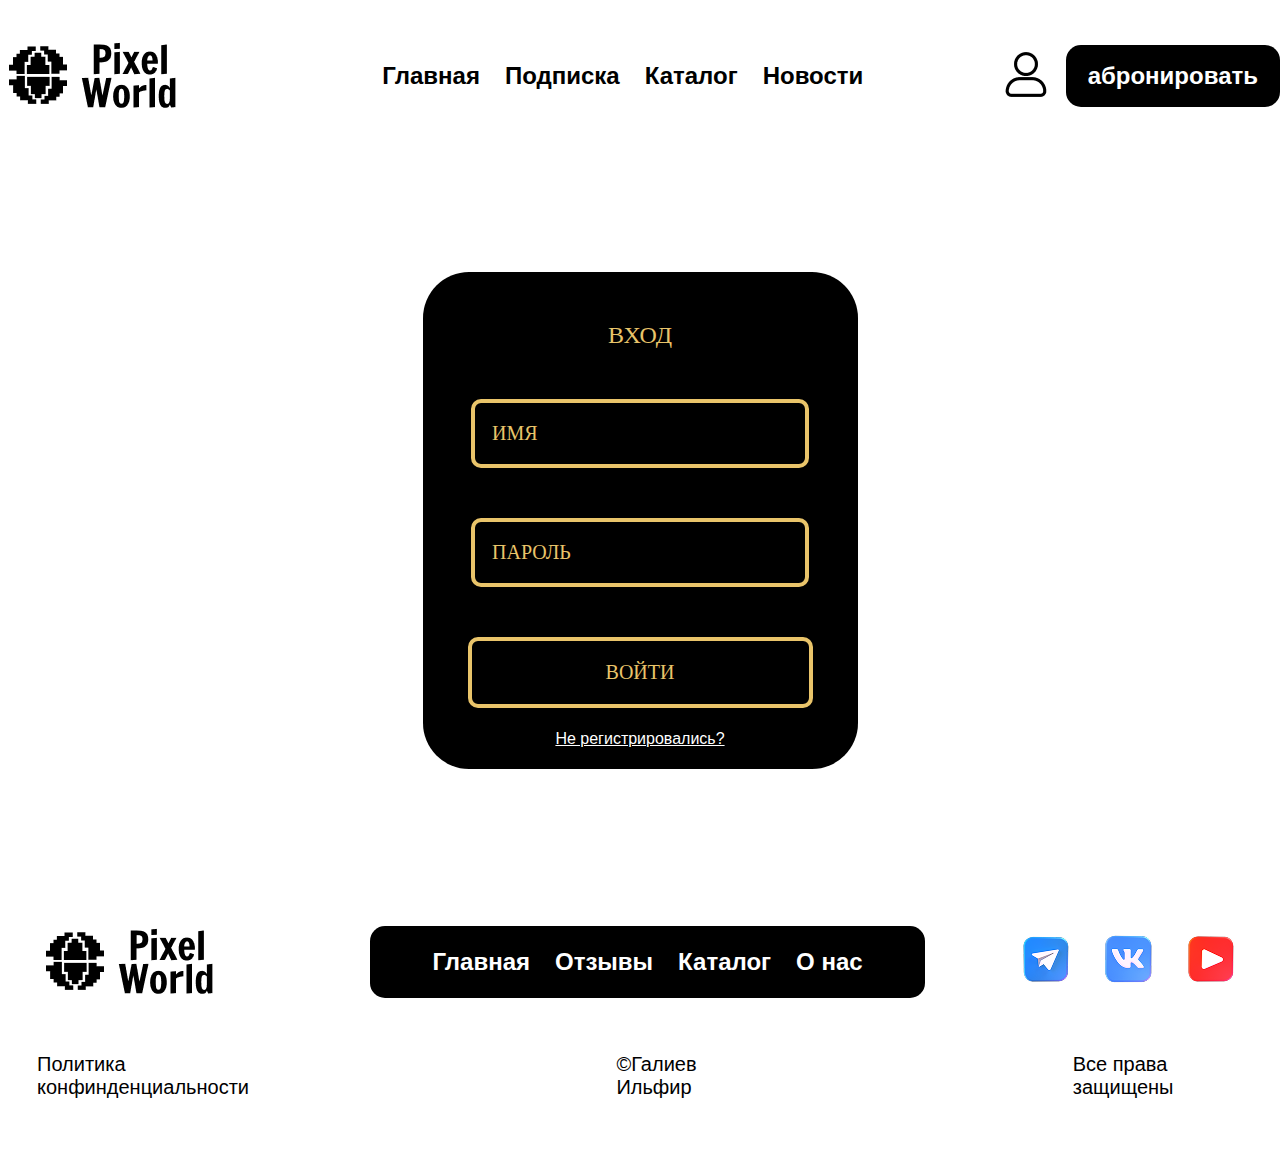
==== authorization.html @ 36c9161f "first commit" ====
<!DOCTYPE html>
<html lang="en">

<head>
    <meta charset="UTF-8">
    <meta name="viewport" content="width=device-width, initial-scale=1.0">
    <title>PixelWorld</title>
    <link rel="stylesheet" href="style/style.css">
    <link rel="shortcut icon" href="assets/image/favicon.png" type="image/x-icon">
</head>

<body>
    <!-- header -->
    <header class="header">
        <div class="container">
            <a href="main.html"><img src="image/лого (1).png" alt=""></a>
            <nav class="header-menu">
                <a href="main.html">Главная</a>
                <a href="main.html#folower">Подписка</a>
                <a href="catalog.html">Каталог</a>
                <a href="main.html#news">Новости</a>
            </nav>
            <div class="header-links">
                <a href="#"><img src="image/лк.png" alt=""></a>
                <a href="catalog.html" class="btn btn-red">абронировать</a>
            </div>
        </div>
    </header>

    <form action="">
        <h4 class="text-warning text-center pt-5">ВХОД</h4>        
 <label> 
    <input 
       type="text" 
       name="username" 
       placeholder="ИМЯ"/> 
   <div class="line-box"> 
   <div class="line">
 </div> 
 </div> 
 </label> 
 <label> 
    <input 
       type="password"  
       name="password" 
       placeholder="ПАРОЛЬ"/> 
  <div class="line-box"> 
  <div class="line"></div> 
  </div> 
 </label> 
    <a href="#" class="button" type="submit">ВОЙТИ</a> 
    <a class="reg_button" href="register.html">Не регистрировались?</a>
    </form>
    

    <!-- footer -->
    <footer>
        <div class="container">
            <div class="main-footer-block">
                <a href="index.html"><img src="image/лого (1).png" alt=""></a>
                <nav class="footer-menu">
                    <a href="index.html">Главная</a>
                    <a href="index.html#review">Отзывы</a>
                    <a href="catalog.html">Каталог</a>
                    <a href="index.html#preim">О нас</a>
                </nav>
                <div class="footer-links">
                    <a href="https://web.telegram.org/a/" target="_blank"><img src="image/telegram 4.png"
                            alt=""></a>
                    <a href="https://vk.com/?u=2&to=L2luZGV4LnBocA--" target="_blank"><img
                            src="image/vk2 3.png" alt=""></a>
                    <a href="https://www.youtube.com/" target="_blank"><img src="image/youtoobe.png"
                            alt=""></a>
                </div>
            </div>
            <div class="other-footer-block">
                <a href="assets/пользоватеьское соглашение.docx" download>Политика конфинденциальности</a>
                <a href="https://t.me/n0vv1ik" target="_blank">©Галиев Ильфир</a>
                <a href="https://www.consultant.ru/document/cons_doc_LAW_10699/5c337673c261a026c476d578035ce68a0ae86da0/"
                    target="_blank">Все права защищены</a>
            </div>
        </div>
    </footer>
</body>

</html>
---- style/style.css ----
* {
    margin: 0;
    padding: 0;
    box-sizing: border-box;
    text-decoration: none;
    scroll-behavior: smooth;
    transition: 0.5s ease-in-out;
    font-family: "Montserrat", sans-serif;
}

::-webkit-scrollbar {
    width: 0;
}

:root {
    --main_color: #E9C46A; 
    --acent_color: #B53625; 
    --bg_color_firs: #000000; 
    --bg_color_sec: #DDA972; 
    --avtive_color:#B88B46; 
    --font:"Unbounded"; 
}

.container {
    margin: 0 auto;
    max-width: 1400px;
}

.btn {
    padding: 17px 22px;
    font-family: "Raleway", sans-serif;
    font-size: 24px;
    font-weight: 600;
    border-color: transparent;
    border-radius: 15px;
}

.btn-red {
    background: black;
    color: white;
}

.btn-red:hover {
    transform: scale(0.9);
    cursor: pointer;
}

h2 {
    font-size: 48px;
    font-family: "Raleway", sans-serif;
    font-weight: 600;
    color: white;
}

h3 {
    font-size: 20px;
    font-family: "Raleway", sans-serif;
    font-weight: 600;
    color: black;
}

/* fonts */
@font-face {
    font-family: "Montserrat";
    src: url(../fonts/Montserrat-Medium.ttf);
    font-weight: 500;
}

@font-face {
    font-family: "Raleway";
    src: url(../fonts/Raleway-SemiBold.ttf);
    font-weight: 600;
}

@font-face {
    font-family: "Raleway";
    src: url(../fonts/Raleway-Bold.ttf);
    font-weight: bold;
}
/* authorization */

form{
    display: flex;
    margin: 100px auto;
    border-radius: 46px;
    width: 435px;
    padding: 50px 40px;
    gap: 50px; 
    height: 497px;
    background-color: var(--bg_color_firs);
    flex-direction: column; 
    align-items: center;
    h4{
        font-size: 24px;
        color: var(--main_color);
        font-family: var(--font);
        font-weight: 200;
    }
    input{
        display: flex;
        width: 338px;
        height: 69px;
        border: 4px solid var(--main_color);
        background-color: var(--bg_color_firs);
        border-radius: 10px;
        font-family: var(--font);
        color: var(--main_color);
        padding-left: 17px;
        font-size: 20px;
        font-weight: 200;
    }
    ::placeholder{
        color: var(--main_color);
    }
    .button{
        width: 345px;
        height: 200px;
        padding: 20px;
        font-size: 20px;
        display: flex;
        justify-content: center;
        align-items: center;
        color: var(--main_color);
        font-family: var(--font);
        background-color: var(--bg_color_firs);
        border-radius: 10px;
        border: 4px solid var(--main_color);
        text-decoration: none;
        font-weight: 200;
    }
    .reg_button{
        margin-top: -28px;
        text-decoration: underline;
        color: white;
    }
}

/* registr */

.reg_form{
    height: 587px;
}

/* form start */
.form{
    height: 603px;
    width: 1200px;
    display: flex;
    align-items: center;
    justify-content: start;
    flex-direction: column;
    backdrop-filter: blur(25px);
    border-radius: 16px;
    background-color: white;
    border: 4px solid black;

    h2{
        font-family: "Cairo", sans-serif;
        font-weight: bold;
        font-style: normal;
        color: black;
        font-size: 40px;
    }

    >div{
        width: 90%;
        display: flex;
        align-items: center;
        justify-content: space-between;
        height: auto;
        margin-top: 40px;

        >div{
            display: flex;
            align-items: center;
            gap: 35px;
            flex-direction: column;
            height: 350px;
            justify-content: center;

            >input{
                width: 90%;
                background-color: #06085200;
                border-radius: 8px;
                border: 2px solid black;
                width: 440px;
                height: 50px;
                outline: none;
                padding-left: 20px;
                color: black;
                font-family: 'Gill Sans', 'Gill Sans MT', Calibri, 'Trebuchet MS', sans-serif;
            }
            >div{
                display: flex;
                width: 440px;
                align-items: center;

                >p{
                    margin-left: 20px;
                    color: black;
                    font-family: 'Gill Sans', 'Gill Sans MT', Calibri, 'Trebuchet MS', sans-serif;
                }
            }
            input[type='checkbox']{
                border: 1px solid black;
                width: 15px ;
                height: 15px;
            }

            button{
                width: 440px;
                height: 40px;
                background-color: white;
                border-radius: 8px;
                font-family: 'Gill Sans', 'Gill Sans MT', Calibri, 'Trebuchet MS', sans-serif;
                font-weight: 700;
                font-size: 24px;
            }

            >input:focus-visible{
                outline: none;
            }
            >input::placeholder{
                color: black;
                font-family: 'Gill Sans', 'Gill Sans MT', Calibri, 'Trebuchet MS', sans-serif;
            }
        }
    }
}
/* form end */

/* banner */

.Banner{
    display: flex;
    justify-content: center;
    gap:160px;
    margin-top: 20px;
    .BannerText{
        display: flex;
        gap: 30PX;
        flex-direction: column;
        h2{
            color: #000000;
            font-size: 20px;
        }
        .BannerTextApp{
            display: flex;
            gap: 12px;
          
            .BannerTextAppItem{
                background-color: #000000;
                width: 170px;
                height: 60px;
                gap: 15px;
                border-radius: 8px;
                display: flex;
                justify-content: center;
                align-items: center;
                color: white;
                font-size: 14px;
                span{
                    font-size: 20px;
                }
            }
        }
    }
   
}

/* Catalog */
.TovarCatalog{
    margin-top: 60px;
    margin-bottom: 100px;
    display: flex;
    flex-direction: column;
    .TovarText{
        font-family: "Cairo", sans-serif;
        font-weight: 200;
        font-style: normal;
        font-size: 20px;
        color: white;
        padding: 0 0 30px 0;
    }
    h2{
        font-family: "Cairo", sans-serif;
        font-optical-sizing: auto;
        font-weight: bold;
        font-style: normal;
        color: black;
        font-size: 40px;
    }
    .Catalog{
        display: grid;
        grid-template-columns: repeat(3,1fr);
        gap: 70px;
        .CatalogItem{
            display: flex;
            background: black;
            flex-direction: column;
            align-items: center;
            border-radius: 20px;
            height: 500px;
            justify-content: space-evenly;
            h3{
                font-family: "Cairo", sans-serif;
                font-optical-sizing: auto;
                font-weight: bold;
                font-style: normal; 
                font-size: 30px;
                color: white;
                height: 35px;
            }
            p{
                font-family: "Cairo", sans-serif;
                font-weight: 200;
                font-style: normal;
                font-size: 18px;
                color: white;
            }
            .detailed{
                padding: 12px 30px;
                border-radius: 17px;
                background-color: #F4A261;
                border: 3px solid #060852;
                font-family: "Cairo", sans-serif;
                font-weight: bold;
                font-style: normal;
                font-size: 18px;
                color: white;
                width: 200px;
            }
            .book{
                width: 270px;
                border-radius: 31px;
                border: none;
                box-shadow: 0 0 2px white;
                padding: 12px 42px;
                background-color: #EA3332;
                color: white;
                font-family: "Cairo", sans-serif;
                font-weight: bold;
                font-style: normal;
                font-size: 22px;
            }
        }
    
    }
}

/* header */
.header {
    padding: 10px 0 30px;
}

/* News */
.News{
    display: flex;
    flex-direction: column;
    gap: 20px;
    margin-top: 120px;
    h2{
        font-size: 40px;    
        color: black;

    }
    .NewsText{
        font-size: 20px;
        font-weight: 400;
    }
    .NewsCatalog{
        margin-top: 30px;
        display: flex;
        gap: 120px;
        align-items: center;
        .NewsCatalogItem{
            display: flex;
            border-radius: 14px;
            width: 345px;
            flex-direction: column;
            gap: 20px;  
            overflow: hidden;
            box-shadow: 0px 0px 20px black;
            div{
                padding: 10px 20px;
                display: flex;
                flex-direction: column;
                gap: 20px;
            }
        }
        a{
            color: red;
            text-align: right;
            margin-top: 10px;
        }
    }
}

/* folower */

.folower{
    display: flex;
    gap: 200px;
    justify-content: center;
    margin-top: 140px;
    margin-bottom: 40px;
    .folowerText{
        display: flex;
        flex-direction: column;
        gap: 40px;
    }
    h2{
        color: black;
        font-size: 35px;
    }
    p{
        color: black;
        font-size: 20px;
    }
    a{
        color: white;
        background-color: #DC0000;
        padding: 10px 14px;
        width: 100px;
        border-radius: 10px;
    }
}

.header .container {
    display: flex;
    align-items: center;
    justify-content: space-between;
}

.razdel{
    width: 1300px;
    margin: 0 auto;
    margin-top: 40px;
}
.header-menu {
    display: flex;
    align-items: center;
    gap: 25px;
    padding: 22px 62px;
    background: white;
    border-radius: 15px;
}

.header-menu a {
    font-family: "Raleway", sans-serif;
    font-size: 24px;
    font-weight: 600;
    background: transparent;
    color: black;
    position: relative;
}

.header-menu a::after {
    content: "";
    position: absolute;
    height: 2px;
    background: black;
    transform: translateX(-10%);
    bottom: 2px;
    left: 10%;
    transition: .5s ease-in-out;
    width: 0;
}

.header-menu a:hover::after {
    width: 100%;
    cursor: pointer;
}

.a_active {
    text-decoration: underline;
}

.header-links {
    display: flex;
    align-items: center;
    gap: 15px;
}

.header-links img:hover {
    transform: scale(0.9);
    cursor: pointer;
}



/* footer */
footer {
    padding: 0 0 40px;
}

footer .container {
    display: flex;
    flex-direction: column;
    gap: 25px;
    padding: 27px 37px;
    background: white;
    border-radius: 15px;
}

.main-footer-block {
    display: flex;
    align-items: center;
    justify-content: space-between;
    background: transparent;
}

.main-footer-block a {
    background: transparent;
}

.footer-menu {
    display: flex;
    align-items: center;
    gap: 25px;
    padding: 22px 62px;
    background: black;
    border-radius: 15px;
}

.footer-menu a {
    font-family: "Raleway", sans-serif;
    font-size: 24px;
    font-weight: 600;
    background: transparent;
    color: white;
}

.footer-links {
    display: flex;
    align-items: center;
    gap: 20px;
    background: transparent;
}

.footer-links a:hover {
    transform: scale(0.95);
}

.other-footer-block {
    display: flex;
    align-items: center;
    justify-content: center;
    gap: 320px;
    background: transparent;
}

.other-footer-block a {
    font-size: 20px;
    font-weight: 500;
    background: transparent;
    color: black;
}


    .pricing{
        display: flex;
        flex-direction: column;
        gap: 34px;
        h2{
            color: black;
        }
        p{
            display: flex;
            align-items: center;
            gap: 10px;
        }
    }
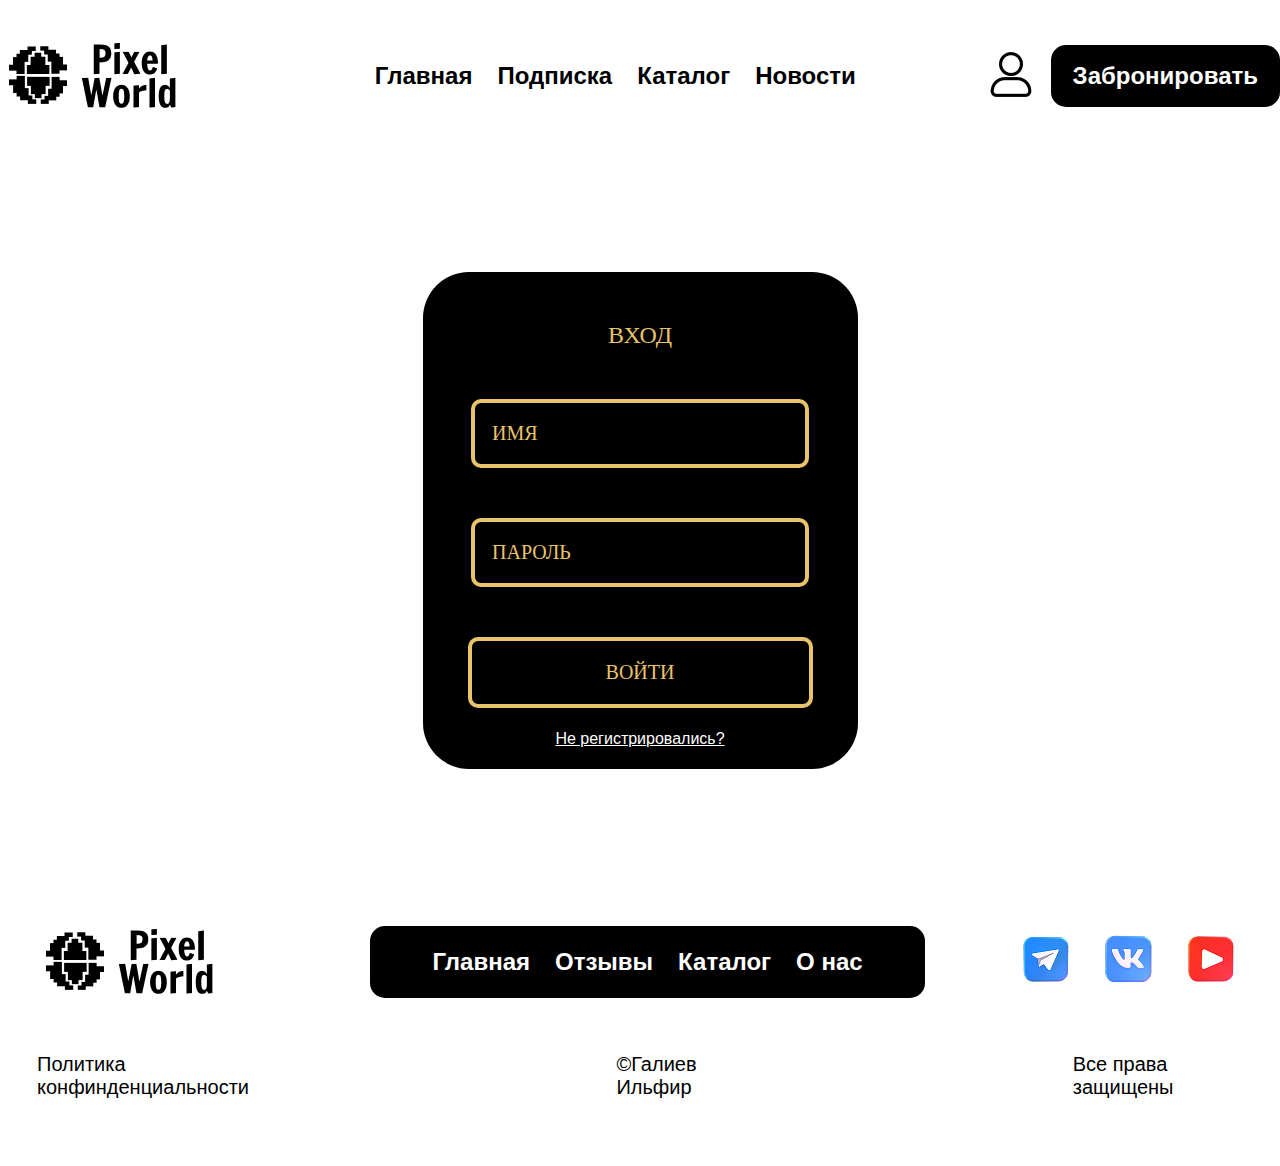
==== commit b33e3392: "first commit" ====
--- a/authorization.html
+++ b/authorization.html
@@ -22,12 +22,12 @@
             </nav>
             <div class="header-links">
                 <a href="#"><img src="image/лк.png" alt=""></a>
-                <a href="catalog.html" class="btn btn-red">абронировать</a>
+                <a href="catalog.html" class="btn btn-red">Забронировать</a>
             </div>
         </div>
     </header>
 
-    <form action="">
+    <form class="autreg" action="">
         <h4 class="text-warning text-center pt-5">ВХОД</h4>        
  <label> 
     <input 
--- a/style/style.css
+++ b/style/style.css
@@ -5,7 +5,7 @@
     text-decoration: none;
     scroll-behavior: smooth;
     transition: 0.5s ease-in-out;
-    font-family: "Montserrat", sans-serif;
+    font-family: "Cairo", sans-serif;
 }
 
 ::-webkit-scrollbar {
@@ -59,30 +59,13 @@
     color: black;
 }
 
-/* fonts */
-@font-face {
-    font-family: "Montserrat";
-    src: url(../fonts/Montserrat-Medium.ttf);
-    font-weight: 500;
-}
-
-@font-face {
-    font-family: "Raleway";
-    src: url(../fonts/Raleway-SemiBold.ttf);
-    font-weight: 600;
-}
-
-@font-face {
-    font-family: "Raleway";
-    src: url(../fonts/Raleway-Bold.ttf);
-    font-weight: bold;
-}
 /* authorization */
 
 form{
     display: flex;
     margin: 100px auto;
     border-radius: 46px;
+    font-family: "Raleway", sans-serif;
     width: 435px;
     padding: 50px 40px;
     gap: 50px; 
@@ -153,7 +136,6 @@
     border-radius: 16px;
     background-color: white;
     border: 4px solid black;
-
     h2{
         font-family: "Cairo", sans-serif;
         font-weight: bold;
@@ -161,7 +143,6 @@
         color: black;
         font-size: 40px;
     }
-
     >div{
         width: 90%;
         display: flex;
@@ -571,4 +552,3 @@
             gap: 10px;
         }
     }
-
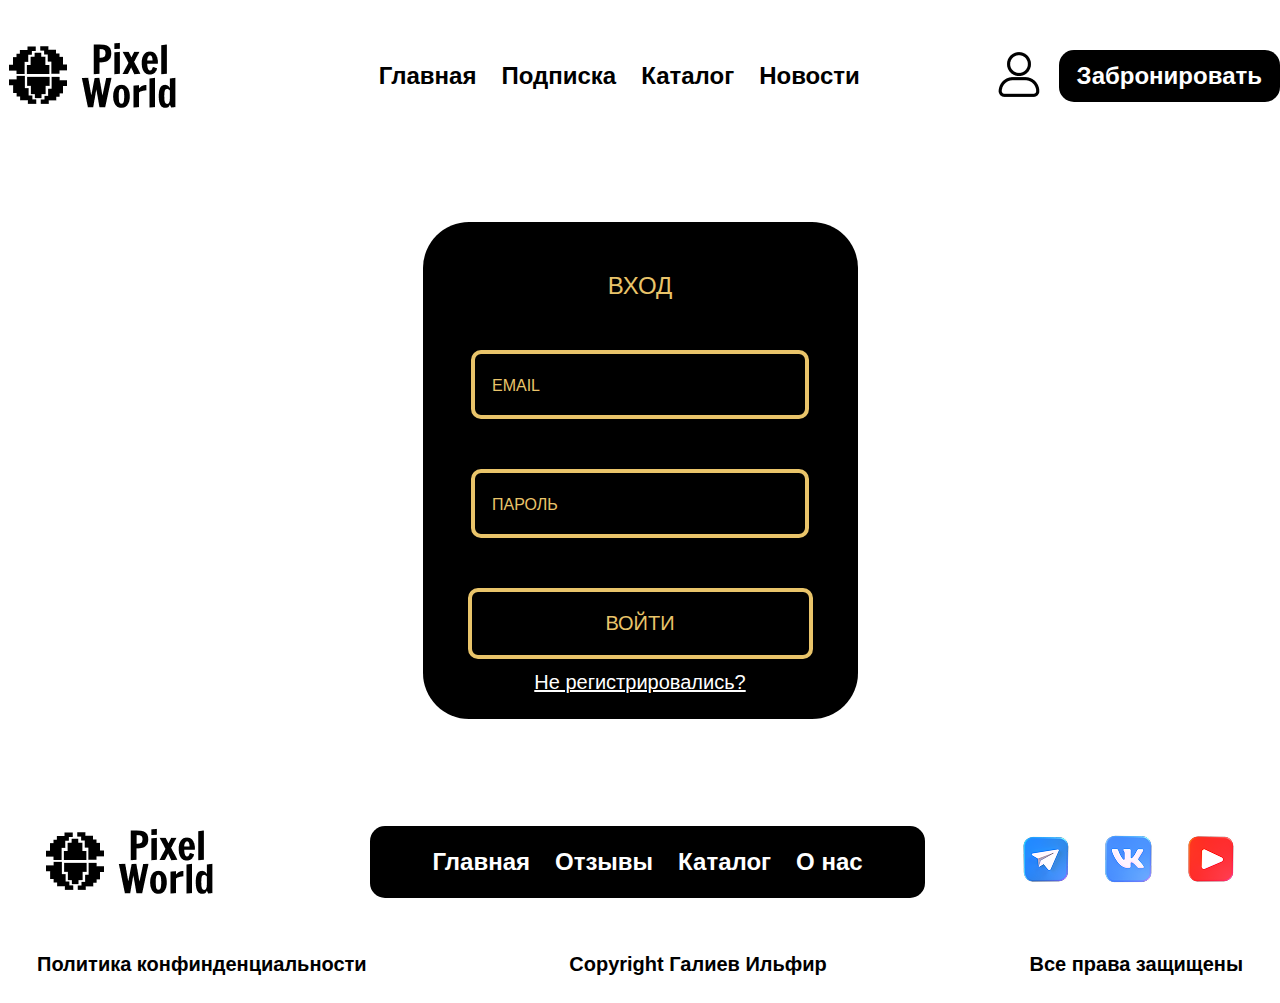
==== commit 2f98a19f: "my changes" ====
--- a/authorization.html
+++ b/authorization.html
@@ -6,6 +6,7 @@
     <meta name="viewport" content="width=device-width, initial-scale=1.0">
     <title>PixelWorld</title>
     <link rel="stylesheet" href="style/style.css">
+    <link rel="shortcut icon" href="image/мир (1).png" type="image/x-icon">
     <link rel="shortcut icon" href="assets/image/favicon.png" type="image/x-icon">
 </head>
 
@@ -22,7 +23,7 @@
             </nav>
             <div class="header-links">
                 <a href="#"><img src="image/лк.png" alt=""></a>
-                <a href="catalog.html" class="btn btn-red">Забронировать</a>
+                <a href="main.html#folower" class="btn btn-red">Забронировать</a>
             </div>
         </div>
     </header>
@@ -33,7 +34,7 @@
     <input 
        type="text" 
        name="username" 
-       placeholder="ИМЯ"/> 
+       placeholder="EMAIL"/> 
    <div class="line-box"> 
    <div class="line">
  </div> 
@@ -75,7 +76,7 @@
             </div>
             <div class="other-footer-block">
                 <a href="assets/пользоватеьское соглашение.docx" download>Политика конфинденциальности</a>
-                <a href="https://t.me/n0vv1ik" target="_blank">©Галиев Ильфир</a>
+                <a href="https://t.me/n0vv1ik" target="_blank">Copyright Галиев Ильфир</a>
                 <a href="https://www.consultant.ru/document/cons_doc_LAW_10699/5c337673c261a026c476d578035ce68a0ae86da0/"
                     target="_blank">Все права защищены</a>
             </div>
--- a/style/style.css
+++ b/style/style.css
@@ -18,7 +18,7 @@
     --bg_color_firs: #000000; 
     --bg_color_sec: #DDA972; 
     --avtive_color:#B88B46; 
-    --font:"Unbounded"; 
+    
 }
 
 .container {
@@ -27,7 +27,7 @@
 }
 
 .btn {
-    padding: 17px 22px;
+    padding: 12px 18px;
     font-family: "Raleway", sans-serif;
     font-size: 24px;
     font-weight: 600;
@@ -63,7 +63,7 @@
 
 form{
     display: flex;
-    margin: 100px auto;
+    margin: 50px auto;
     border-radius: 46px;
     font-family: "Raleway", sans-serif;
     width: 435px;
@@ -94,6 +94,7 @@
     }
     ::placeholder{
         color: var(--main_color);
+        font-size: 16px;
     }
     .button{
         width: 345px;
@@ -112,7 +113,8 @@
         font-weight: 200;
     }
     .reg_button{
-        margin-top: -28px;
+        margin-top: -38px;
+        font-size: 20px;
         text-decoration: underline;
         color: white;
     }
@@ -137,7 +139,6 @@
     background-color: white;
     border: 4px solid black;
     h2{
-        font-family: "Cairo", sans-serif;
         font-weight: bold;
         font-style: normal;
         color: black;
@@ -169,7 +170,6 @@
                 outline: none;
                 padding-left: 20px;
                 color: black;
-                font-family: 'Gill Sans', 'Gill Sans MT', Calibri, 'Trebuchet MS', sans-serif;
             }
             >div{
                 display: flex;
@@ -179,7 +179,6 @@
                 >p{
                     margin-left: 20px;
                     color: black;
-                    font-family: 'Gill Sans', 'Gill Sans MT', Calibri, 'Trebuchet MS', sans-serif;
                 }
             }
             input[type='checkbox']{
@@ -193,7 +192,7 @@
                 height: 40px;
                 background-color: white;
                 border-radius: 8px;
-                font-family: 'Gill Sans', 'Gill Sans MT', Calibri, 'Trebuchet MS', sans-serif;
+              
                 font-weight: 700;
                 font-size: 24px;
             }
@@ -203,7 +202,7 @@
             }
             >input::placeholder{
                 color: black;
-                font-family: 'Gill Sans', 'Gill Sans MT', Calibri, 'Trebuchet MS', sans-serif;
+    
             }
         }
     }
@@ -301,6 +300,9 @@
             }
             .detailed{
                 padding: 12px 30px;
+                display: flex;
+                justify-content: center;
+                align-items: center;
                 border-radius: 17px;
                 background-color: #F4A261;
                 border: 3px solid #060852;
@@ -309,11 +311,14 @@
                 font-style: normal;
                 font-size: 18px;
                 color: white;
-                width: 200px;
+                width: 287px;
             }
             .book{
-                width: 270px;
-                border-radius: 31px;
+                width: 287px;
+                display: flex;
+                justify-content: center;
+                align-items: center;
+                border-radius: 17px;
                 border: none;
                 box-shadow: 0 0 2px white;
                 padding: 12px 42px;
@@ -471,9 +476,6 @@
 
 
 /* footer */
-footer {
-    padding: 0 0 40px;
-}
 
 footer .container {
     display: flex;
@@ -526,14 +528,14 @@
 .other-footer-block {
     display: flex;
     align-items: center;
-    justify-content: center;
-    gap: 320px;
+    justify-content: space-between;
+    
     background: transparent;
 }
 
 .other-footer-block a {
     font-size: 20px;
-    font-weight: 500;
+    font-weight: 600;
     background: transparent;
     color: black;
 }
@@ -552,3 +554,128 @@
             gap: 10px;
         }
     }
+
+
+.Itemheader{
+    display: flex;
+    flex-direction: column;
+    gap: 15px;
+    h3{
+        font-size: 16px;
+    }
+    h2{
+        color: black;
+        font-size: 34px;
+    }
+    .ItemheaderText{
+        display: flex;
+        align-items: center;
+        justify-content: space-between;
+        div{
+            display: flex;
+            gap: 36px;
+            align-items: center;
+            img{
+                cursor: pointer;
+            }
+            .btn2{
+                padding: 15px 20px;
+                display: flex;
+                background-color: #DC0000;
+                border-radius: 14px;
+                font-size: 17px;
+                color: white;
+            }
+        }
+    }
+    .Itemheaderinformation{
+        display: flex;
+        padding-top: 10px;
+        gap: 33px;
+        .reiting{
+            display: flex;
+            gap: 9px;
+            align-items: center;
+        }
+        .metro{
+            display: flex;
+            gap: 6px;
+            align-items: center;
+        }
+        .geo{
+            display: flex;
+            align-items: center;
+            gap: 6px;
+        }
+    }
+}
+.ItemImgs{
+    padding-top: 20px;
+    display: flex;
+    gap: 12px;
+    align-items: center;
+    .ItemImgs4{
+        display: flex;
+        flex-wrap: wrap;
+        width: 478px;
+        gap: 12px;
+    }
+    .imgs1{
+        border-radius: 14px 0 0 14px;   
+    }
+    .imgs2{
+        border-radius: 0 14px 0 0;   
+    }
+    .imgs4{
+        border-radius: 0 0 14px 0;   
+    }
+
+}
+.Itemuslugi{
+    display: flex;
+    flex-direction: column;
+    gap: 33px;
+    padding-top: 22px;
+    h2{
+        font-size: 34px;
+        color:black;
+    }
+    .ItemuslugiCatalog{
+        width: 1000px;
+        padding: 18px;
+        border-radius: 28px;
+        display: grid;
+        grid-template-columns: repeat(3,320px);
+        grid-gap: 24px 12px;
+        box-shadow: 0 0 16px black;
+        div{
+            display: flex;
+            align-items: center;
+            gap: 12px;
+        }
+    }
+}
+.ItemInformation{
+    display: flex;
+    flex-direction: column;
+    gap: 33px;
+    padding-top: 33px;
+    padding-bottom: 33px;
+    h2{
+            font-size: 34px;
+            color:black;
+    }
+    div{
+        display: flex;
+        align-items: center;
+        gap: 12px;
+        width: 1000px;
+        box-shadow: 0 0 16px black;
+        padding: 21px 18px;
+        border-radius: 28px;
+    }
+}
+.Itemcontainer{
+    width: 1000px;
+    margin: 0 auto;
+}